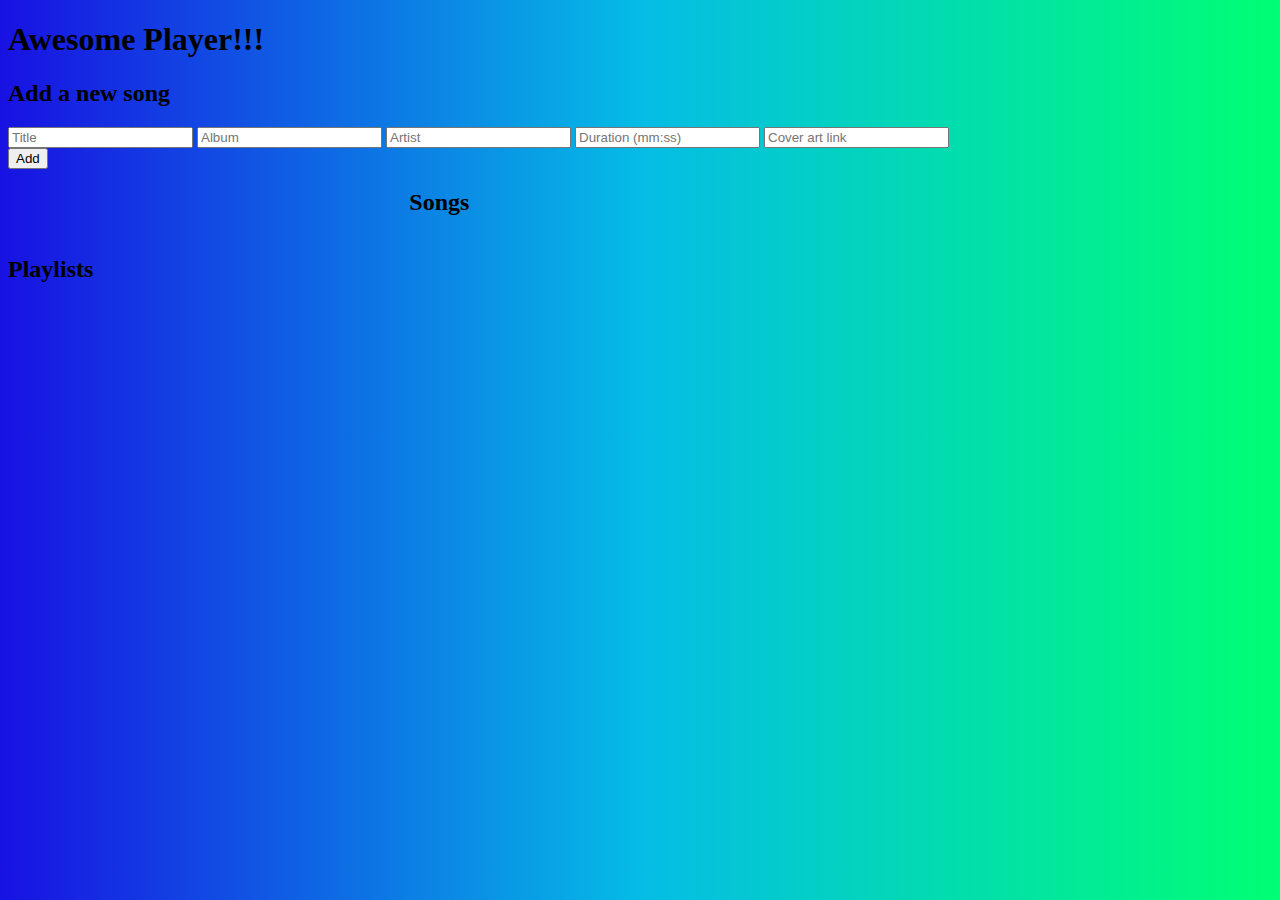
==== index.new.html @ a6c60d0a "Merge pull request #2 from suvelocity/main" ====
<!DOCTYPE html>
<html lang="en">
    <head>
        <meta charset="UTF-8" />
        <title>Awesome MP3 Player</title>
        <link rel="shortcut icon" type="image/x-icon" href="./images/icon.png" />
        <link rel="stylesheet" href="./style.css">
        <script src="./scripts/player.js"></script>
        <script src="./scripts/index.new.js" defer></script>
    </head>
    <body>
        <h1>Awesome Player!!!</h1>
        <div id="add-section">
            <h2>Add a new song</h2>
            <div id="inputs">
                <input name="title" placeholder="Title">
                <input name="album" placeholder="Album">
                <input name="artist" placeholder="Artist">
                <input name="duration" placeholder="Duration (mm:ss)">
                <input name="cover-art" placeholder="Cover art link">
            </div>
            <button id="add-button">Add</button>
        </div>
        <div id="songs">
            <h2>Songs</h2>
            <div class="list">
                <!-- <div class="song">
                    <div class="left">
                        <img class="cover-art" src="./images/cover_art/jinjer_vortex.jpg">
                        <div class="song-details">
                            <span class="title">Vortex</span>
                            <span class="album">Wallflowers</span>
                            <span class="artist">Jinjer</span>
                        </div>
                    </div>
                    <div class="right">
                        <div class="song-duration">04:02</div>
                        <div class="song-actions">
                            <button class="play-button">Play</button>
                            <button class="remove-button">Remove</button>
                        </div>
                    </div>
                </div> -->
            </div>
        </div>
        <div id="playlists">
            <h2>Playlists</h2>
            <div class="list">
                <!-- <div class="playlist">
                    <div class="left">
                        <span class="name">Metal</span>
                    </div>
                    <div class="right">
                        <span class="playlist-length">4 songs</span>
                        <span class="playlist-duration">25:36</span>
                    </div>
                </div> -->
            </div>
        </div>
    </body>
</html>
---- style.css ----
* {
    box-sizing: border-box;
    
  }

body{
    background: rgb(24,17,226);
    background: linear-gradient(90deg, rgba(24,17,226,1) 0%, rgba(5,188,230,1) 50%, rgba(0,255,115,1) 100%);
  }

div.song{
    display: flex;
    justify-content: flex-start;
    align-content: stretch;
    width: 420px;
    margin: 15px;
    font-family: "Gill Sans", sans-serif, cursive;
    font-size: 20px;
    border: 3px solid;
    border-radius: 20px;
    background-color: GreenYellow;
}

div.playlist{
    display: flex;
    justify-content: space-between;
    text-align: center;
    font-size: 20px;
    font-weight: 600;
    font-family: "Gill Sans", sans-serif, cursive;
    border: 4px solid;
    border-radius: 20px;
    width: 50%;
    margin: 25px 25%;
    padding: 0px 20px;
    background-color: GreenYellow;
}

img{
    max-height: 200px;
    margin: 15px;
}

.heading{
    font-family: Lucida Handwriting;
    font-size: 60px;
    font-weight: 900;
    text-align: center;
    margin-top: 60px;
    margin-bottom: 25px;
}

.titleOfSong{
    font-weight: bold;
    font-size: larger;
    font-style: italic;
}

.artist{
    font-style: italic;
}

#songs{
    display: flex;
    flex-wrap: wrap;
    justify-content: space-evenly;
}

#playlists{
    margin-bottom: 150px;
}
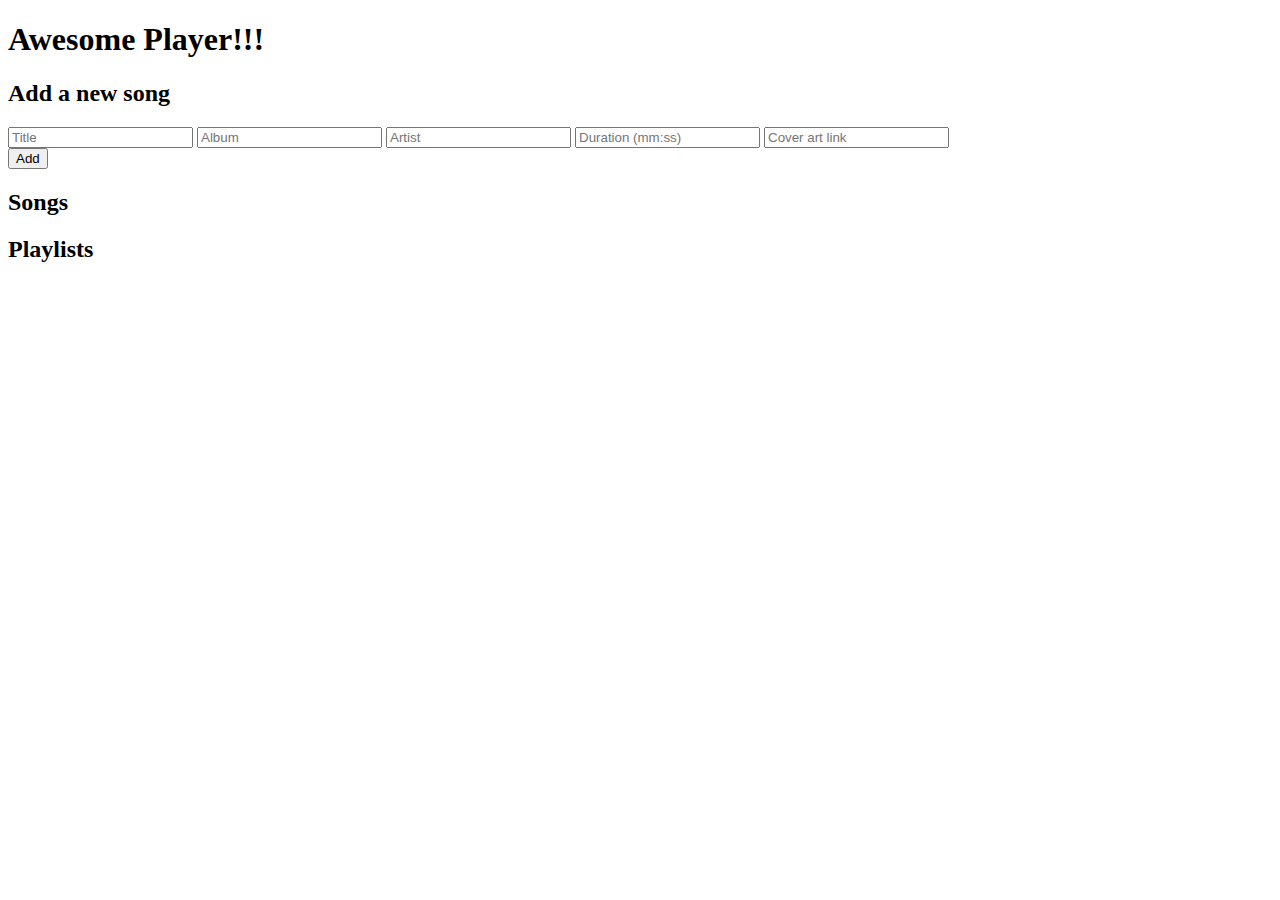
==== commit d242878b: "Starting new project" ====
--- a/index.new.html
+++ b/index.new.html
@@ -22,7 +22,7 @@
             <button id="add-button">Add</button>
         </div>
         <div id="songs">
-            <h2>Songs</h2>
+            <h2 class="heading" id="mainHeading">Songs</h2>
             <div class="list">
                 <!-- <div class="song">
                     <div class="left">
@@ -44,7 +44,7 @@
             </div>
         </div>
         <div id="playlists">
-            <h2>Playlists</h2>
+            <h2 class="heading">Playlists</h2>
             <div class="list">
                 <!-- <div class="playlist">
                     <div class="left">
--- a/style.css
+++ b/style.css
@@ -1,4 +1,4 @@
-* {
+/* * {
     box-sizing: border-box;
     
   }
@@ -13,9 +13,10 @@
     justify-content: flex-start;
     align-content: stretch;
     width: 420px;
-    margin: 15px;
+    margin: 15px; 
     font-family: "Gill Sans", sans-serif, cursive;
-    font-size: 20px;
+    font-size: 18px;
+    font-weight: 500;
     border: 3px solid;
     border-radius: 20px;
     background-color: GreenYellow;
@@ -37,8 +38,12 @@
 }
 
 img{
-    max-height: 200px;
+    max-height: 120px;
     margin: 15px;
+}
+
+span{
+    margin: 10px;
 }
 
 .heading{
@@ -50,10 +55,10 @@
     margin-bottom: 25px;
 }
 
-.titleOfSong{
+.title{
     font-weight: bold;
-    font-size: larger;
-    font-style: italic;
+    font-size: 20px;
+    margin-top: 15px;
 }
 
 .artist{
@@ -69,4 +74,4 @@
 #playlists{
     margin-bottom: 150px;
 }
-
+  */
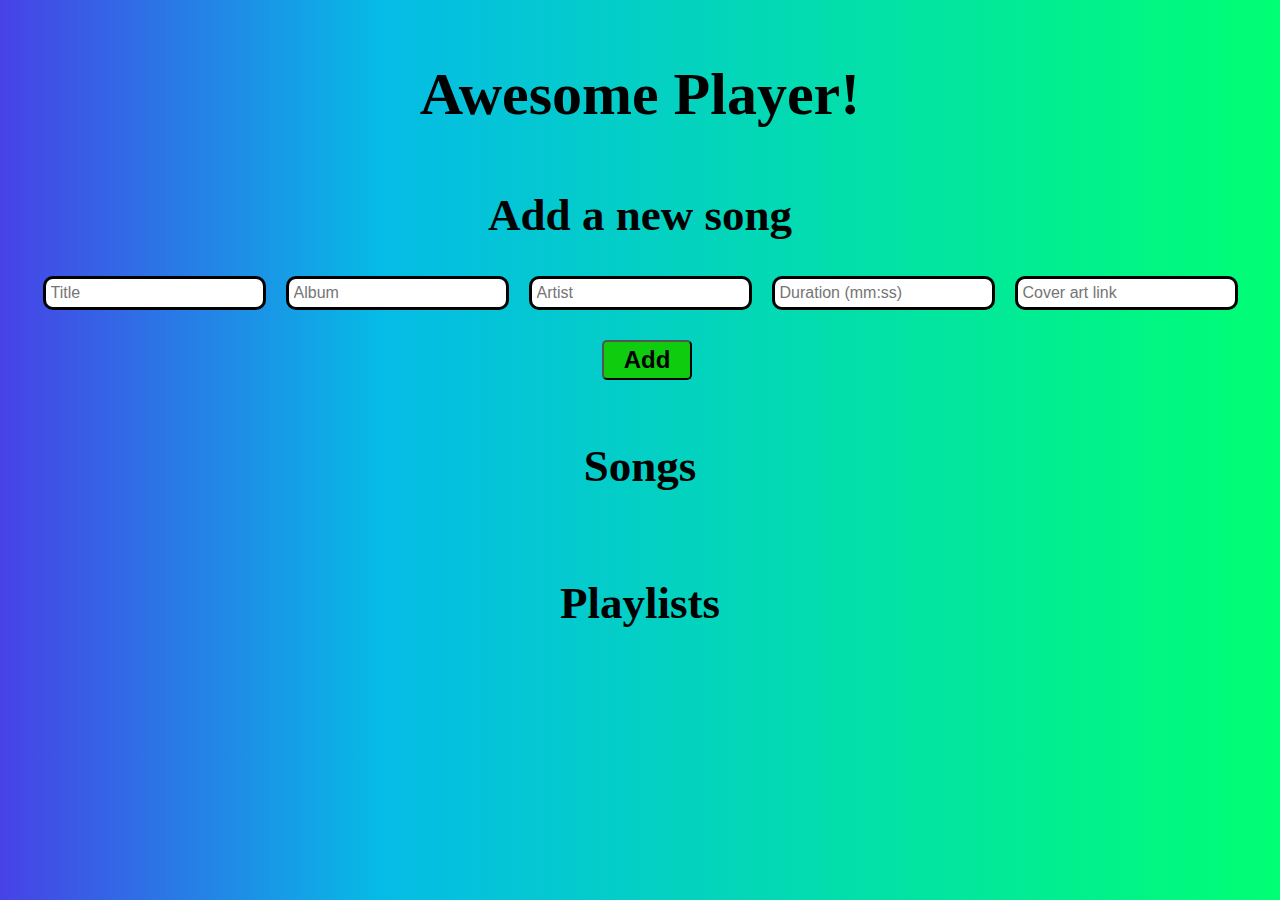
==== commit 0fe40051: "Adding css styles" ====
--- a/index.new.html
+++ b/index.new.html
@@ -9,9 +9,9 @@
         <script src="./scripts/index.new.js" defer></script>
     </head>
     <body>
-        <h1>Awesome Player!!!</h1>
+        <h1>Awesome Player!</h1>
         <div id="add-section">
-            <h2>Add a new song</h2>
+            <h2 class="heading">Add a new song</h2>
             <div id="inputs">
                 <input name="title" placeholder="Title">
                 <input name="album" placeholder="Album">
--- a/style.css
+++ b/style.css
@@ -1,54 +1,79 @@
-/* * {
+* {
     box-sizing: border-box;
     
   }
 
 body{
-    background: rgb(24,17,226);
-    background: linear-gradient(90deg, rgba(24,17,226,1) 0%, rgba(5,188,230,1) 50%, rgba(0,255,115,1) 100%);
+    background: linear-gradient(90deg, rgb(71, 66, 230) 0%, rgba(5,188,230,1) 30%, rgba(0,255,115,1) 100%);
   }
+
+h1{
+    font-family: Lucida Handwriting;
+    font-size: 60px;
+    font-weight: 900;
+    text-align: center;
+    margin-top: 60px;
+    margin-bottom: 25px;
+}
 
 div.song{
     display: flex;
-    justify-content: flex-start;
-    align-content: stretch;
-    width: 420px;
+    justify-content: space-between;
+    align-items: center;
+    width: 450px;
     margin: 15px; 
     font-family: "Gill Sans", sans-serif, cursive;
-    font-size: 18px;
+    font-size: 16px;
     font-weight: 500;
     border: 3px solid;
     border-radius: 20px;
-    background-color: GreenYellow;
+    background-color: whitesmoke;
 }
 
 div.playlist{
     display: flex;
     justify-content: space-between;
+    align-items: center;
     text-align: center;
     font-size: 20px;
     font-weight: 600;
     font-family: "Gill Sans", sans-serif, cursive;
-    border: 4px solid;
-    border-radius: 20px;
+    border: 3px solid;
+    border-radius: 25px;
     width: 50%;
-    margin: 25px 25%;
+    margin: 15px 25%;
     padding: 0px 20px;
-    background-color: GreenYellow;
+    background-color: whitesmoke;
 }
 
 img{
-    max-height: 120px;
-    margin: 15px;
+    max-height: 80px;
+    margin: 10px;
 }
 
 span{
+    margin: 2px;
+}
+
+input{
+    border-radius: 10px;
+    font-size: 16px;
+    padding: 5px;
+    border: 3px solid;
+    border-color: black;
     margin: 10px;
+}
+
+.list{
+    display: flex;
+    flex-wrap: wrap;
+    flex-direction: row;
+    justify-content: space-evenly;
 }
 
 .heading{
     font-family: Lucida Handwriting;
-    font-size: 60px;
+    font-size: 45px;
     font-weight: 900;
     text-align: center;
     margin-top: 60px;
@@ -58,20 +83,64 @@
 .title{
     font-weight: bold;
     font-size: 20px;
-    margin-top: 15px;
 }
 
 .artist{
     font-style: italic;
 }
 
-#songs{
+.selected{
+    background-color: rgb(65, 236, 65) !important;
+}
+
+.left{
     display: flex;
+    align-items: center;
+}
+
+.song-details{
+    display: flex;
+    flex-direction: column;
+    align-items: flex-start;
+}
+
+.right{
+    display: flex;
+    align-items: center;
+    flex-direction: column;
+    margin: 5px 10px;
+}
+
+.right>div{
+    font-size: 20px;
+    margin: 3px;
+}
+
+.remove-button{
+    background-color: red;
+    margin-left: 5px;
+}
+
+#add-button{
+    margin-top: 20px;
+    margin-left: 47%;
+    height: 40px;
+    width: 90px;
+    font-size: 24px;
+    font-weight: 600;
+    background-color: rgb(15, 204, 15);
+    padding: 2px 10px;
+    border-radius: 5px;
+}
+
+#inputs{
+    display: flex;
+    justify-content: center;
     flex-wrap: wrap;
-    justify-content: space-evenly;
+    
 }
 
 #playlists{
-    margin-bottom: 150px;
+    margin-bottom: 100px;
 }
-  */
+ 
